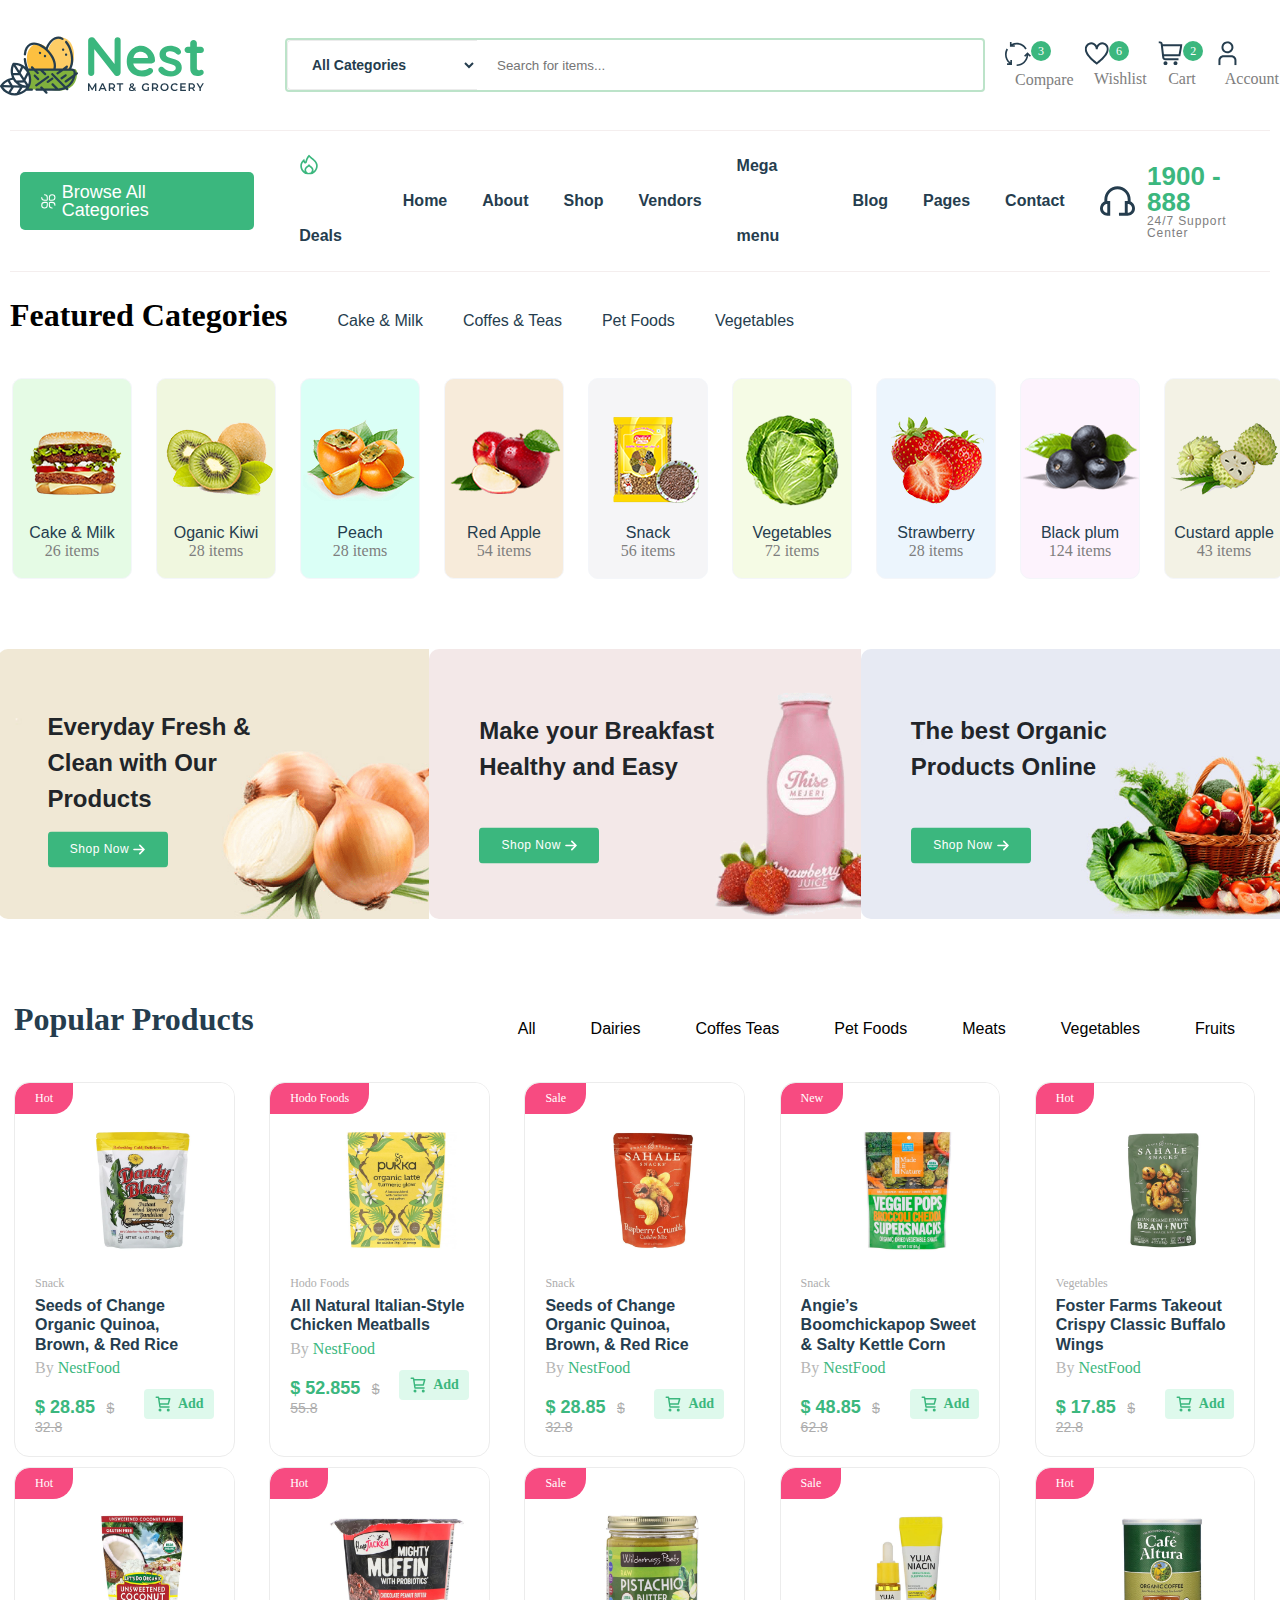
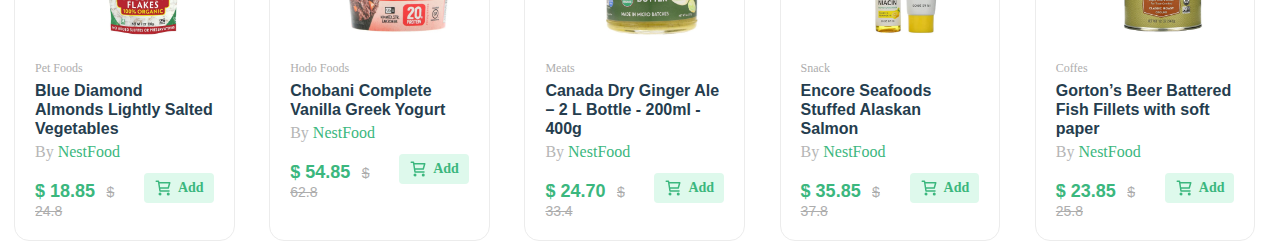
==== index.html @ 9f001736 "added css and html" ====
<!DOCTYPE html>
<html lang="en">

<head>
    <meta charset="UTF-8">
    <meta name="viewport" content="width=device-width, initial-scale=1.0">
    <title>Document</title>
    <link rel="stylesheet" href="/src/css/style.css">
</head>

<body>
    <!-- Header -->
    <header>
        <div class="header-container">
            <div class="header-top">
                <div class="header-top-container">
                    <div class="header-left">
                        <img class="logo" src="src/img/logo.svg" alt="logo-image">
                    </div>
                    <div class="header-right">
                        <div class="search">
                            <div>
                                <form class="header-search" action="#">
                                    <select class="form-element">
                                        <option>All Categories</option>
                                        <option>Milks and Dairies</option>
                                        <option>Wines &amp; Alcohol</option>
                                        <option>Clothing &amp; Beauty</option>
                                        <option>Pet Foods &amp; Toy</option>
                                        <option>Fast food</option>
                                        <option>Baking material</option>
                                        <option>Vegetables</option>
                                        <option>Fresh Seafood</option>
                                        <option>Noodles &amp; Rice</option>
                                        <option>Ice cream</option>
                                    </select>
                                    <input class="search-input" type="text" placeholder="Search for items...">
                                </form>
                            </div>
                        </div>
                        <div class="header-elements">
                            <div class="title-icon">
                                <a class="icon-count" href="shop-compare.html">
                                    <img class="svg-icon" alt="Nest" src="src/img/icon-compare.svg">
                                    <span class="count">3</span>
                                </a>
                                <a href="shop-compare.html"><span class="text">Compare</span></a>
                            </div>
                            <div class="title-icon">
                                <a href="shop-wishlist.html">
                                    <img class="svg-icon" alt="Nest" src="src/img/icon-heart.svg">
                                    <span class="count">6</span>
                                </a>
                                <a href="shop-wishlist.html"><span class="text">Wishlist</span></a>
                            </div>
                            <div class="title-icon">
                                <a href="shop-cart.html">
                                    <img class="svg-icon" alt="Nest" src="/src/img/icon-cart.svg">
                                    <span class="count">2</span>
                                </a>
                                <a href="shop-cart.html"><span class="text">Cart</span></a>
                            </div>
                            <div class="title-icon">
                                <a href="page-account.html">
                                    <img class="svg-icon" alt="Nest" src="src/img/icon-user.svg">
                                </a>
                                <a href="page-account.html"><span class="text">Account</span></a>
                            </div>
                        </div>
                    </div>
                </div>
            </div>
            <div class="header-bottom">
                <div class="header-bottom-container">
                    <div class="btn-link">
                        <a class="btn" href="#">
                            <svg class="btn-icon" viewBox="0 0 24 24" fill="none" xmlns="http://www.w3.org/2000/svg">
                                <g id="SVGRepo_bgCarrier" stroke-width="0"></g>
                                <g id="SVGRepo_tracerCarrier" stroke-linecap="round" stroke-linejoin="round"></g>
                                <g id="SVGRepo_iconCarrier">
                                    <path
                                        d="M2.5 6.5C2.5 8.70914 4.29086 10.5 6.5 10.5H9.16667C9.47666 10.5 9.63165 10.5 9.75882 10.4659C10.1039 10.3735 10.3735 10.1039 10.4659 9.75882C10.5 9.63165 10.5 9.47666 10.5 9.16667V6.5C10.5 4.29086 8.70914 2.5 6.5 2.5"
                                        stroke="#ffff" stroke-width="1.5" stroke-linecap="round"></path>
                                    <path
                                        d="M17.5 21.5C15.2909 21.5 13.5 19.7091 13.5 17.5V14.8333C13.5 14.5233 13.5 14.3683 13.5341 14.2412C13.6265 13.8961 13.8961 13.6265 14.2412 13.5341C14.3683 13.5 14.5233 13.5 14.8333 13.5H17.5C19.7091 13.5 21.5 15.2909 21.5 17.5"
                                        stroke="#ffff" stroke-width="1.5" stroke-linecap="round"></path>
                                    <path
                                        d="M2.5 17.5C2.5 15.2909 4.29086 13.5 6.5 13.5H8.9C9.46005 13.5 9.74008 13.5 9.95399 13.609C10.1422 13.7049 10.2951 13.8578 10.391 14.046C10.5 14.2599 10.5 14.5399 10.5 15.1V17.5C10.5 19.7091 8.70914 21.5 6.5 21.5C4.29086 21.5 2.5 19.7091 2.5 17.5Z"
                                        stroke="#ffff" stroke-width="1.5"></path>
                                    <path
                                        d="M13.5 6.5C13.5 4.29086 15.2909 2.5 17.5 2.5C19.7091 2.5 21.5 4.29086 21.5 6.5C21.5 8.70914 19.7091 10.5 17.5 10.5H14.6429C14.5102 10.5 14.4438 10.5 14.388 10.4937C13.9244 10.4415 13.5585 10.0756 13.5063 9.61196C13.5 9.55616 13.5 9.48982 13.5 9.35714V6.5Z"
                                        stroke="#ffff" stroke-width="1.5"></path>
                                </g>
                            </svg>
                            <span class="categories">Browse All Categories</span></a>
                    </div>
                    <nav>
                        <ul class="navbar">
                            <li class="navbar-element">
                                <img class="navbar-icon" src="src/img/icon-hot.svg" alt="hot deals">
                                <a class="link-element" href="shop-grid-right.html">Deals</a>
                            </li>
                            <li class="navbar-element">
                                <a class="link-element" href="index.html">Home</a>
                            </li>
                            <li class="navbar-element">
                                <a class="link-element" href="page-about.html">About</a>
                            </li>
                            <li class="navbar-element">
                                <a class="link-element" href="shop-grid-right.html">Shop</a>
                            </li>
                            <li class="navbar-element">
                                <a class="link-element" href="#">Vendors</a>
                            </li>
                            <li class="navbar-element">
                                <a class="link-element" href="#">Mega menu</a>
                            </li>
                            <li class="navbar-element">
                                <a class="link-element" href="blog-category-grid.html">Blog</a>
                            </li>
                            <li class="navbar-element">
                                <a class="link-element" href="#">Pages</a>
                            </li>
                            <li class="navbar-element">
                                <a class="link-element" href="page-contact.html">Contact</a>
                            </li>
                        </ul>
                    </nav>
                    <div class="support">
                        <img class="support-icon" src="/src/img/icon-headphone.svg" alt="hotline">
                        <p class="number">1900 - 888<span class="time">24/7 Support Center</span></p>
                    </div>
                </div>
            </div>
        </div>
    </header>
    <!--Featured -->
    <section id="featured">
        <div class="featured-container">
            <div class="featured-top">
                <div class="section-title">
                    <div class="title">
                        <h3 class="title-h">Featured Categories</h3>
                        <ul class="list">
                            <li class="list-element"><a class="nav-link" href="shop-grid-right.html">Cake &amp;
                                    Milk</a></li>
                            <li class="list-element"><a class="nav-link" href="shop-grid-right.html">Coffes
                                    &amp; Teas</a></li>
                            <li class="list-element"><a class="nav-link" href="shop-grid-right.html">Pet
                                    Foods</a></li>
                            <li class="list-element"><a class="nav-link" href="shop-grid-right.html">Vegetables</a></li>
                        </ul>
                    </div>

                </div>
                <div id="product-elements"></div>
            </div>
            <div class="featured-bottom">
                <div class="featured-bottom-container">
                    <div class="featured-img">
                        <img class="photo" src="src/img/banner-1.png" alt="photo">
                        <div class="featured-text">
                            <h4 class="featured-heading">
                                Everyday Fresh &amp; <br>Clean with Our<br>
                                Products
                            </h4>
                            <a href="shop-grid-right.html" class="featured-btn"><span>Shop Now</span>
                                <svg class="featured-icon" viewBox="0 0 24 24" fill="none"
                                    xmlns="http://www.w3.org/2000/svg">
                                    <g id="SVGRepo_bgCarrier" stroke-width="0"></g>
                                    <g id="SVGRepo_tracerCarrier" stroke-linecap="round" stroke-linejoin="round"></g>
                                    <g id="SVGRepo_iconCarrier">
                                        <path d="M6 12H18M18 12L13 7M18 12L13 17" stroke="#ffff" stroke-width="2"
                                            stroke-linecap="round" stroke-linejoin="round"></path>
                                    </g>
                                </svg>
                            </a>
                        </div>
                    </div>
                    <div class="featured-img">
                        <img class="photo" src="src/img/banner-2.png" alt="photo">
                        <div class="featured-text">
                            <h4 class="featured-heading">
                                Make your Breakfast <br>
                                Healthy and Easy
                            </h4>
                            <a href="shop-grid-right.html" class="featured-btn"><span>Shop Now</span>
                                <svg class="featured-icon" viewBox="0 0 24 24" fill="none"
                                    xmlns="http://www.w3.org/2000/svg">
                                    <g id="SVGRepo_bgCarrier" stroke-width="0"></g>
                                    <g id="SVGRepo_tracerCarrier" stroke-linecap="round" stroke-linejoin="round"></g>
                                    <g id="SVGRepo_iconCarrier">
                                        <path d="M6 12H18M18 12L13 7M18 12L13 17" stroke="#ffff" stroke-width="2"
                                            stroke-linecap="round" stroke-linejoin="round"></path>
                                    </g>
                                </svg>
                            </a>
                        </div>
                    </div>
                    <div class="featured-img">
                        <img class="photo" src="src/img/banner-3.png" alt="photo">
                        <div class="featured-text">
                            <h4 class="featured-heading">
                                The best Organic <br>
                                Products Online
                            </h4>
                            <a href="shop-grid-right.html" class="featured-btn"><span>Shop Now</span>
                                <svg class="featured-icon" viewBox="0 0 24 24" fill="none"
                                    xmlns="http://www.w3.org/2000/svg">
                                    <g id="SVGRepo_bgCarrier" stroke-width="0"></g>
                                    <g id="SVGRepo_tracerCarrier" stroke-linecap="round" stroke-linejoin="round"></g>
                                    <g id="SVGRepo_iconCarrier">
                                        <path d="M6 12H18M18 12L13 7M18 12L13 17" stroke="#ffff" stroke-width="2"
                                            stroke-linecap="round" stroke-linejoin="round"></path>
                                    </g>
                                </svg>
                            </a>
                        </div>
                    </div>
                </div>
            </div>
        </div>
    </section>
    <!-- Products -->
    <section id="products">
        <div class="products-container">
            <div class="products-top">
                <h3 class="text-heading">Popular Products</h3>
                <ul class="products-nav-link">
                    <li class="products-nav-item">
                        <button class="btn-link" type="button">All</button>
                    </li>
                    <li class="products-nav-item">
                        <button class="btn-link" type="button">Dairies</button>
                    </li>
                    <li class="products-nav-item">
                        <button class="btn-link" type="button">Coffes Teas</button>
                    </li>
                    <li class="products-nav-item">
                        <button class="btn-link" type="button">Pet Foods</button>
                    </li>
                    <li class="products-nav-item">
                        <button class="btn-link" type="button">Meats</button>
                    </li>
                    <li class="products-nav-item">
                        <button class="btn-link" type="button">Vegetables</button>
                    </li>
                    <li class="products-nav-item">
                        <button class="btn-link" type="button">Fruits</button>
                    </li>
                </ul>
            </div>
            <div id="product-cards"></div>
        </div>

    </section>
    <script src="src/js/main.js"></script>
</body>

</html>
---- src/css/style.css ----
* {
    margin: 0;
    padding: 0;
    box-sizing: border-box;
}

/* Header */

a,
button {
    text-decoration: none;
    cursor: pointer;
}

.header-top {
    display: flex;
}

.header-top-container {
    width: 100%;
    justify-content: space-around;
    align-items: center;
    display: flex;
    padding: 30px 0;
}

.logo {
    margin-right: 70px;
}

.header-right {
    width: 100%;
    display: flex;
    align-items: center;
    justify-content: space-between;

}

.search {
    width: 100%;

}

.header-search {
    border: 2px solid #BCE3C9;
    border-radius: 4px;
    max-width: 700px;
    background-color: #fff;
    display: flex;
    position: relative;
    width: 100%;
}

.form-element {
    display: flex;
    color: #253D4E;
    font-size: 14px;
    font-weight: 700;
    min-height: 50px;
    border: 1px solid #ececec;
    border-right: none;
    width: 190px;
    padding: 3px 35px 3px 20px;
    border-radius: 4px 0 0 4px;
    background-color: #fff;
    transition: all .3s ease 0s;
}

*:focus {
    outline: none;
}

option {
    height: 50px;
    line-height: 50px;
    position: relative;
    font-size: 14px;
    padding: 0;
    font-family: "Quicksand", sans-serif;
    color: #253D4E;
}

.search-input {
    max-width: 600px;
    border-width: 0px;
    border-radius: 0 5px 5px 0;
    margin-left: 20px;
    background-color: #fff;
    border: none;
}

.header-elements {
    gap: 10px;
    display: flex;
}


.icon-count {
    color: #333;
    line-height: 1;
    position: relative;
}


.count {
    background-color: #3BB77E;
    position: absolute;
    color: #ffffff;
    height: 20px;
    width: 20px;
    border-radius: 50%;
    font-weight: 500;
    font-size: 12px;
    text-align: center;
    line-height: 20px;
}

.text {
    color: #7E7E7E;
    font-size: 16px;
    margin: 5px 0 0 10px;
}

.header-bottom-container {
    display: flex;
    align-items: center;
    justify-content: space-between;
    border-top: 1px solid #f4eeee;
    border-bottom: 1px solid #f4eeee;
    margin: 0 10px;

}


.btn-link {
    position: relative;
    margin-right: 35px;
}

.btn {
    display: flex;
    align-items: center;
    justify-content: center;
    border-radius: 5px;
    padding: 11px 20px;
    font-family: "Quicksand", sans-serif;
    font-size: 16px;
    background-color: #3BB77E;
    color: #fff;
}

.btn-icon {
    padding-right: 5px;
    width: 22px;

}

.categories {
    font-family: 'Gill Sans', 'Gill Sans MT', Calibri, 'Trebuchet MS', sans-serif;
    font-size: 18px;
}

.nav {
    font-family: "Quicksand", sans-serif;
    color: #253D4E;
    font-weight: 700;
    line-height: 1.2;
}


.navbar {
    display: flex;
    align-items: center;
    justify-content: space-between;
    list-style: none;
}

.navbar-element {
    line-height: 70px;
    padding-right: 35px;
}

.link-element:hover {
    color: #3BB77E;
}

.navbar-icon {
    position: relative;
    margin-bottom: -4px;
    margin-right: 8px;
}

.link-element {
    transition: 0.3s;
    font-size: 16px;
    font-weight: 700;
    color: #253D4E;
    font-family: "Quicksand", sans-serif;
}

.support {
    display: flex;
}

.support-icon {
    min-width: 35px;
    margin-right: 12px;
}

.number {
    color: #3BB77E;
    font-size: 26px;
    font-weight: 700;
    font-family: "Quicksand", sans-serif;
    display: block;
    line-height: 1;
}

.time {
    font-weight: 500;
    font-size: 12px;
    font-family: "Lato", sans-serif;
    color: #7E7E7E;
    display: block;
    letter-spacing: 0.9px;
}

/* Featured */

#featured {
    padding: 25px 0;
}


.section-title {
    display: flex;
    align-items: end;
    margin-bottom: 44px;
    position: relative;
    justify-content: space-between;
}

.title {
    display: flex;
    align-items: flex-end;
}

.title-h {
    margin-left: 10px;
    font-weight: 700;
    font-size: 32px;
    margin-right: 30px;

}

.list {
    border: 0;
    margin-bottom: 4px;
    display: flex;
    list-style: none;
}


#product-elements {
    display: flex;
}

.nav-link {
    margin-right: 0.5rem;
    padding: 0 10px;
    background: none;
    font-size: 16px;
    color: #253D4E;
    font-family: "Quicksand", sans-serif;
    font-weight: 500;
    line-height: 1;
    transition: 0.2s;
    margin: 0 10px;
}

.nav-link:hover {
    color: #3BB77E;
}

.element {
    width: 120px;
    position: relative;
    text-align: center;
    border: 1px solid #F4F6FA;
    border-radius: 10px;
    padding: 20px 0px 18px 0px;
    margin-bottom: 20px;
    min-height: 180px;
    transition: 0.2s;
    margin-right: 12px;
    margin-left: 12px;
}

.element:nth-child(1) {
    background-color: rgb(229, 251, 229);
}

.element:nth-child(2) {
    background-color: rgb(240, 247, 223);
}

.element:nth-child(3) {
    background-color: rgb(218, 255, 246);
}

.element:nth-child(4) {
    background-color: rgb(247, 235, 218);
}

.element:nth-child(5) {
    background-color: rgb(245, 245, 247);
}

.element:nth-child(6) {
    background-color: rgb(245, 251, 229);
}

.element:nth-child(7) {
    background-color: rgb(236, 245, 253);
}

.element:nth-child(8) {
    background-color: rgb(253, 243, 253);
}

.element:nth-child(9) {
    background-color: rgb(243, 242, 229);
}

.element:nth-child(10) {
    background-color: rgb(231, 252, 255);
}

.element-title {
    font-family: "Quicksand", sans-serif;
    color: #253D4E;
    font-weight: 500;
    font-size: 16px;
    line-height: 1.2;
    transition: all .3s ease 0s;
}

.element-description {
    transition: all .3s ease 0s;
    color: #7E7E7E;
}


.featured-bottom-container {
    display: flex;
    align-items: center;
    justify-content: center;

}

.featured-img {
    margin: 50px 0px 50px 5px;
    font-family: 'Lucida Sans', 'Lucida Sans Regular', 'Lucida Grande', 'Lucida Sans Unicode', Geneva, Verdana, sans-serif;
    font-size: 1rem;
    font-weight: 400;
    line-height: 1.5;
    color: #212529;
    background-color: #fff;
    width: 33.3333333333%;
    position: relative;
}

.photo {
    border-radius: 10px;
    width: 450px;
    height: 270px;
}

.featured-text {
    position: absolute;
    top: 50%;
    z-index: 2;
    transform: translateY(-50%);
    padding: 0 50px;
}

.featured-heading {
    font-size: 24px;
    font-family: Arial, Helvetica, sans-serif;
    font-weight: 700;
    margin-bottom: 15px;
    min-height: 100px;
}

.featured-btn {
    width: 120px;
    display: flex;
    align-items: center;
    justify-content: center;
    padding: 7px 8px 7px 12px;
    font-size: 12px;
    text-transform: none;
    line-height: 1.3;
    border-radius: 4px;
    color: #fff;
    border: 1px solid transparent;
    background-color: #3BB77E;
    transition: all 300ms linear 0s;
    letter-spacing: 0.5px;
}

.featured-icon {
    width: 20px;
}

/* Products */

#products {
    margin-left: 14px;
}

.products-top {
    display: flex;
    align-items: end;
    margin-bottom: 44px;
    position: relative;
    justify-content: space-between;
}

.text-heading {
    color: #253D4E;
    font-weight: 700;
    font-size: 32px;
    margin-right: 30px;
}


.products-nav-link {
    display: flex;
    list-style: none;
}


.btn-link {

    padding: 0 10px;
    background: none;
    font-size: 16px;
    transition: 0.2s;
    border: 0;
    border-radius: 4px;
    font-family: "Quicksand", sans-serif;
    line-height: 1;
}

#product-cards {
    width: 100%;
    display: grid;
    grid-template-columns: repeat(5, 1fr);
    grid-template-rows: auto;
    gap: 10px;
}

.product-element:hover {
    box-shadow: 5px 5px 15px rgba(0, 0, 0, 0.05);
    border: 1px solid #BCE3C9;
    transition: 0.6s;
}

.product-element {
    position: relative;
    background-color: #fff;
    border: 1px solid #ececec;
    border-radius: 15px;
    overflow: hidden;
    transition: .2s;
    width: 90%;
    padding: 0 20px 20px 20px;
}

.product-image {
    width: 214px;
    position: relative;
    background-color: #fff;
    overflow: hidden;
    max-height: 320px;
    padding: 25px 25px 0 25px;
}

.img-span {
    position: relative;
}

.badges {
    position: absolute;
    top: 0px;
    left: -20px;
    background-color: #f74b81;
    font-size: 12px;
    line-height: 1;
    border-radius: 15px 0 20px 0;
    color: #fff;
    padding: 9px 20px 10px 20px;
}

.category {
    color: #adadad;
    font-size: 12px;
    margin-bottom: 5px;
}

.product-t {
    font-size: 16px;
    font-weight: 700;
    margin-bottom: 5px;
    font-family: "Quicksand", sans-serif;
    color: #253D4E;
    line-height: 1.2;
}

.product-element-title {
    transition: all .3s ease 0s;
}

.brand {
    color: #B6B6B6;
}

.link-food {
    color: #3BB77E;
}

.price-add {
    display: flex;
    justify-content: space-around;
    align-items: baseline;

}

.prices {
    margin-top: 15px;
    padding-top: 5px;
    font-family: "Quicksand", sans-serif;
}

.product-element-price {
    font-size: 18px;
    font-weight: bold;
    color: #3BB77E;
}

.old-price {
    font-size: 14px;
    color: #adadad;
    margin: 0 0 0 7px;
    text-decoration: line-through;
    transition: all .3s ease 0s;
}

.add {
    display: flex;
    align-items: center;
    justify-content: space-around;
    gap: 6px;
    color: #3BB77E;
    position: relative;
    padding: 6px 10px 6px 10px;
    border-radius: 4px;
    background-color: #DEF9EC;
    font-size: 14px;
    font-weight: 700;
}

.product-svg {
    width: 18px;
}
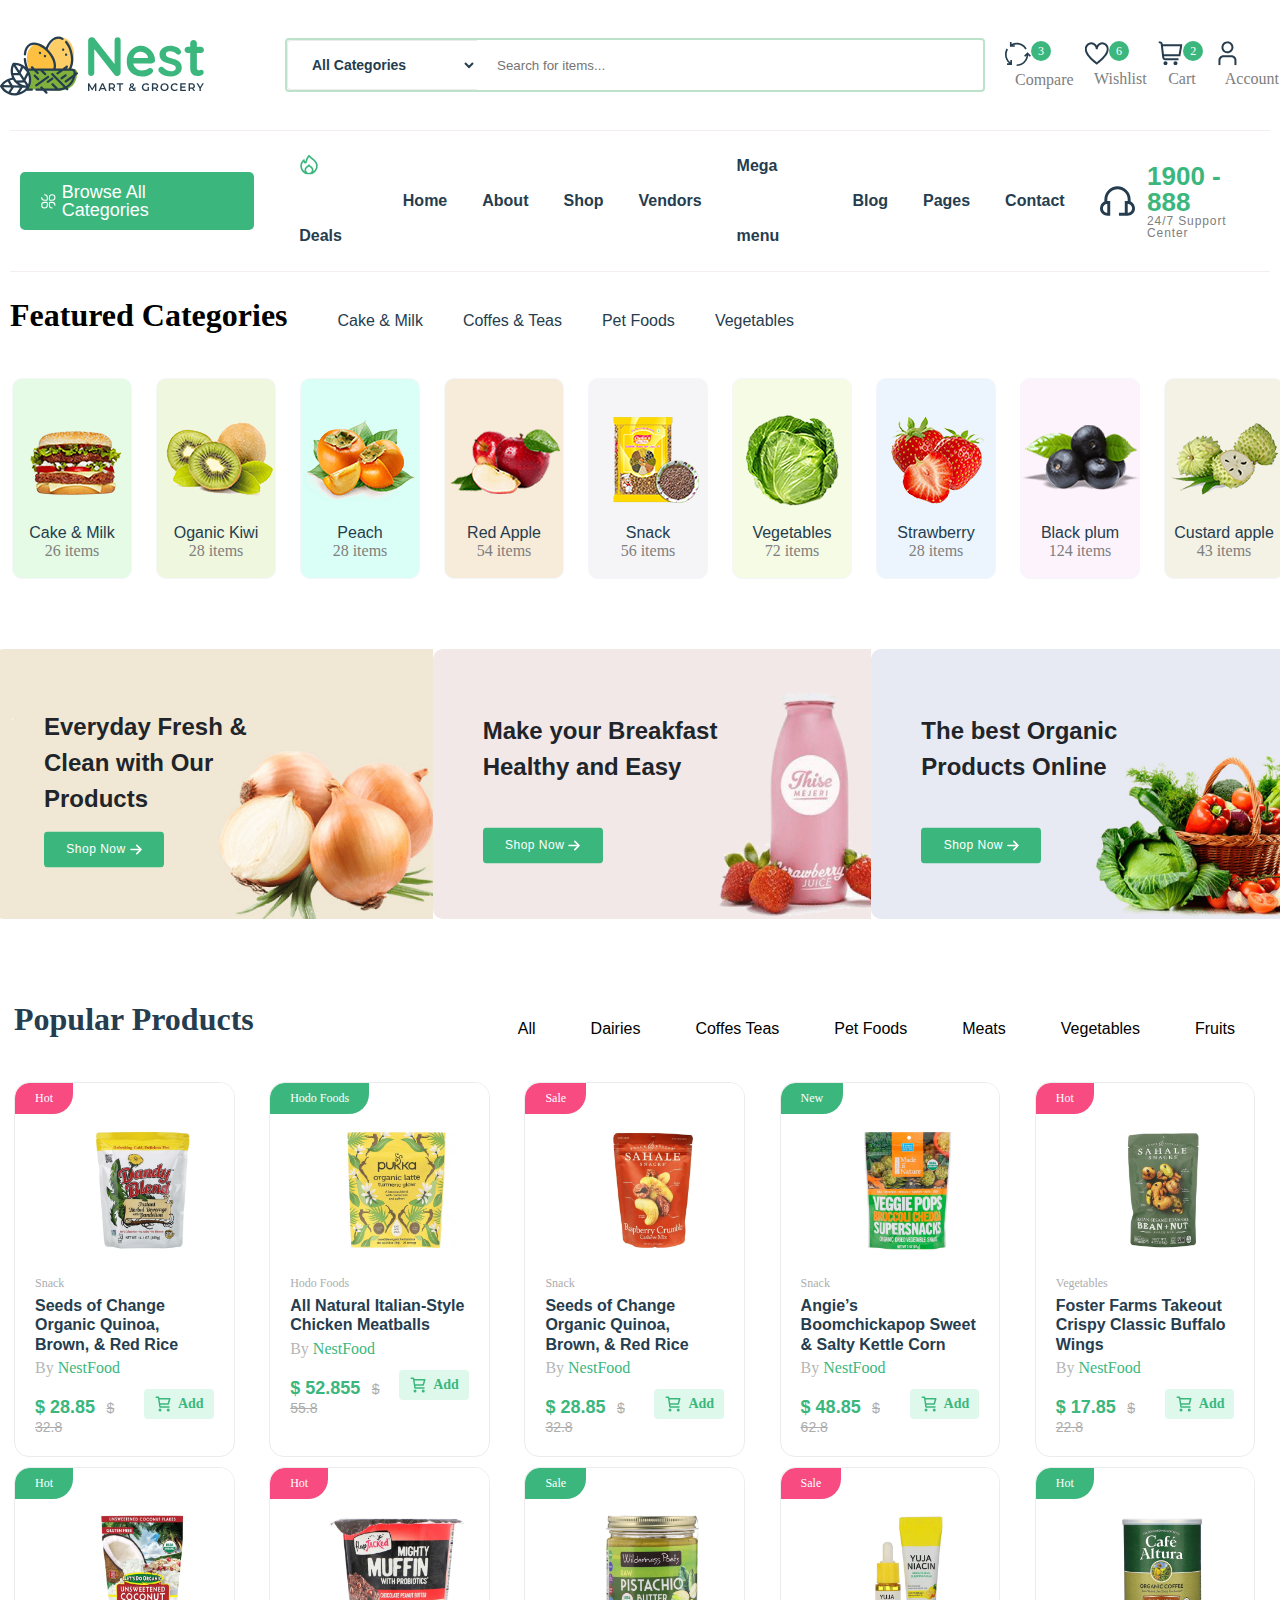
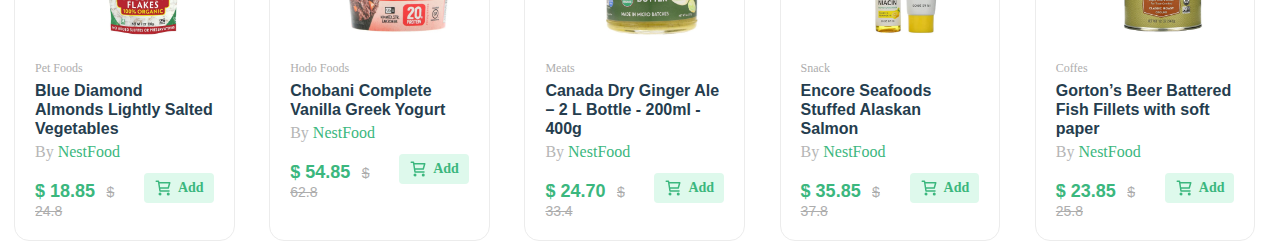
==== commit 8cfe515f: "added js fix" ====
--- a/index.html
+++ b/index.html
@@ -1,260 +1,398 @@
 <!DOCTYPE html>
 <html lang="en">
+  <head>
+    <meta charset="UTF-8" />
+    <meta name="viewport" content="width=device-width, initial-scale=1.0" />
+    <title>Document</title>
+    <link
+      rel="stylesheet"
+      href="https://cdnjs.cloudflare.com/ajax/libs/font-awesome/6.4.2/css/all.min.css"
+      integrity="sha512-z3gLpd7yknf1YoNbCzqRKc4qyor8gaKU1qmn+CShxbuBusANI9QpRohGBreCFkKxLhei6S9CQXFEbbKuqLg0DA=="
+      crossorigin="anonymous"
+      referrerpolicy="no-referrer"
+    />
+    <link rel="stylesheet" href="/src/css/style.css" />
+  </head>
 
-<head>
-    <meta charset="UTF-8">
-    <meta name="viewport" content="width=device-width, initial-scale=1.0">
-    <title>Document</title>
-    <link rel="stylesheet" href="/src/css/style.css">
-</head>
-
-<body>
+  <body>
     <!-- Header -->
     <header>
-        <div class="header-container">
-            <div class="header-top">
-                <div class="header-top-container">
-                    <div class="header-left">
-                        <img class="logo" src="src/img/logo.svg" alt="logo-image">
+      <div class="header-container">
+        <div class="header-top">
+          <div class="header-top-container">
+            <div class="header-left">
+              <img class="logo" src="src/img/logo.svg" alt="logo-image" />
+            </div>
+            <div class="header-right">
+              <div class="search">
+                <div>
+                  <form class="header-search" action="#">
+                    <select class="form-element">
+                      <option>All Categories</option>
+                      <option>Milks and Dairies</option>
+                      <option>Wines &amp; Alcohol</option>
+                      <option>Clothing &amp; Beauty</option>
+                      <option>Pet Foods &amp; Toy</option>
+                      <option>Fast food</option>
+                      <option>Baking material</option>
+                      <option>Vegetables</option>
+                      <option>Fresh Seafood</option>
+                      <option>Noodles &amp; Rice</option>
+                      <option>Ice cream</option>
+                    </select>
+                    <input
+                      class="search-input"
+                      type="text"
+                      placeholder="Search for items..."
+                    />
+                  </form>
+                </div>
+              </div>
+              <div class="header-elements">
+                <div class="title-icon">
+                  <a class="icon-count" href="shop-compare.html">
+                    <img
+                      class="svg-icon"
+                      alt="Nest"
+                      src="src/img/icon-compare.svg"
+                    />
+                    <span class="count">3</span>
+                  </a>
+                  <a href="shop-compare.html"
+                    ><span class="text">Compare</span></a
+                  >
+                </div>
+                <div class="title-icon">
+                  <a href="shop-wishlist.html">
+                    <img
+                      class="svg-icon"
+                      alt="Nest"
+                      src="src/img/icon-heart.svg"
+                    />
+                    <span class="count">6</span>
+                  </a>
+                  <a href="shop-wishlist.html"
+                    ><span class="text">Wishlist</span></a
+                  >
+                </div>
+                <div class="title-icon" id="cart-icon">
+                  <a href="#">
+                    <img
+                      class="svg-icon"
+                      alt="Nest"
+                      src="/src/img/icon-cart.svg"
+                    />
+                    <span class="count">2</span>
+                  </a>
+                  <a href="card.html"><span class="text">Cart</span></a>
+                </div>
+                <div class="title-icon" id="cart-icon">
+                  <a href="page-account.html">
+                    <img
+                      class="svg-icon"
+                      alt="Nest"
+                      src="src/img/icon-user.svg"
+                    />
+                  </a>
+                  <a href="page-account.html"
+                    ><span class="text">Account</span></a
+                  >
+                </div>
+              </div>
+              <div class="cart">
+                <h2 class="cart_title">Shopping Cart</h2>
+                <div class="cart_content">
+                  <div class="cart_box">
+                    <img
+                      src="/src/img/product-1-1.jpg"
+                      alt=""
+                      class="img_cart"
+                    />
+                    <div class="detail_box">
+                      <p class="cart_product_title">
+                        Seeds of Change Organic Quinoa, Brown, & Red Rice
+                      </p>
+                      <b class="cart_price">$25.04</b>
+                      <input type="number" value="1" class="cart_quantity" />
                     </div>
-                    <div class="header-right">
-                        <div class="search">
-                            <div>
-                                <form class="header-search" action="#">
-                                    <select class="form-element">
-                                        <option>All Categories</option>
-                                        <option>Milks and Dairies</option>
-                                        <option>Wines &amp; Alcohol</option>
-                                        <option>Clothing &amp; Beauty</option>
-                                        <option>Pet Foods &amp; Toy</option>
-                                        <option>Fast food</option>
-                                        <option>Baking material</option>
-                                        <option>Vegetables</option>
-                                        <option>Fresh Seafood</option>
-                                        <option>Noodles &amp; Rice</option>
-                                        <option>Ice cream</option>
-                                    </select>
-                                    <input class="search-input" type="text" placeholder="Search for items...">
-                                </form>
-                            </div>
-                        </div>
-                        <div class="header-elements">
-                            <div class="title-icon">
-                                <a class="icon-count" href="shop-compare.html">
-                                    <img class="svg-icon" alt="Nest" src="src/img/icon-compare.svg">
-                                    <span class="count">3</span>
-                                </a>
-                                <a href="shop-compare.html"><span class="text">Compare</span></a>
-                            </div>
-                            <div class="title-icon">
-                                <a href="shop-wishlist.html">
-                                    <img class="svg-icon" alt="Nest" src="src/img/icon-heart.svg">
-                                    <span class="count">6</span>
-                                </a>
-                                <a href="shop-wishlist.html"><span class="text">Wishlist</span></a>
-                            </div>
-                            <div class="title-icon">
-                                <a href="shop-cart.html">
-                                    <img class="svg-icon" alt="Nest" src="/src/img/icon-cart.svg">
-                                    <span class="count">2</span>
-                                </a>
-                                <a href="shop-cart.html"><span class="text">Cart</span></a>
-                            </div>
-                            <div class="title-icon">
-                                <a href="page-account.html">
-                                    <img class="svg-icon" alt="Nest" src="src/img/icon-user.svg">
-                                </a>
-                                <a href="page-account.html"><span class="text">Account</span></a>
-                            </div>
-                        </div>
-                    </div>
-                </div>
-            </div>
-            <div class="header-bottom">
-                <div class="header-bottom-container">
-                    <div class="btn-link">
-                        <a class="btn" href="#">
-                            <svg class="btn-icon" viewBox="0 0 24 24" fill="none" xmlns="http://www.w3.org/2000/svg">
-                                <g id="SVGRepo_bgCarrier" stroke-width="0"></g>
-                                <g id="SVGRepo_tracerCarrier" stroke-linecap="round" stroke-linejoin="round"></g>
-                                <g id="SVGRepo_iconCarrier">
-                                    <path
-                                        d="M2.5 6.5C2.5 8.70914 4.29086 10.5 6.5 10.5H9.16667C9.47666 10.5 9.63165 10.5 9.75882 10.4659C10.1039 10.3735 10.3735 10.1039 10.4659 9.75882C10.5 9.63165 10.5 9.47666 10.5 9.16667V6.5C10.5 4.29086 8.70914 2.5 6.5 2.5"
-                                        stroke="#ffff" stroke-width="1.5" stroke-linecap="round"></path>
-                                    <path
-                                        d="M17.5 21.5C15.2909 21.5 13.5 19.7091 13.5 17.5V14.8333C13.5 14.5233 13.5 14.3683 13.5341 14.2412C13.6265 13.8961 13.8961 13.6265 14.2412 13.5341C14.3683 13.5 14.5233 13.5 14.8333 13.5H17.5C19.7091 13.5 21.5 15.2909 21.5 17.5"
-                                        stroke="#ffff" stroke-width="1.5" stroke-linecap="round"></path>
-                                    <path
-                                        d="M2.5 17.5C2.5 15.2909 4.29086 13.5 6.5 13.5H8.9C9.46005 13.5 9.74008 13.5 9.95399 13.609C10.1422 13.7049 10.2951 13.8578 10.391 14.046C10.5 14.2599 10.5 14.5399 10.5 15.1V17.5C10.5 19.7091 8.70914 21.5 6.5 21.5C4.29086 21.5 2.5 19.7091 2.5 17.5Z"
-                                        stroke="#ffff" stroke-width="1.5"></path>
-                                    <path
-                                        d="M13.5 6.5C13.5 4.29086 15.2909 2.5 17.5 2.5C19.7091 2.5 21.5 4.29086 21.5 6.5C21.5 8.70914 19.7091 10.5 17.5 10.5H14.6429C14.5102 10.5 14.4438 10.5 14.388 10.4937C13.9244 10.4415 13.5585 10.0756 13.5063 9.61196C13.5 9.55616 13.5 9.48982 13.5 9.35714V6.5Z"
-                                        stroke="#ffff" stroke-width="1.5"></path>
-                                </g>
-                            </svg>
-                            <span class="categories">Browse All Categories</span></a>
-                    </div>
-                    <nav>
-                        <ul class="navbar">
-                            <li class="navbar-element">
-                                <img class="navbar-icon" src="src/img/icon-hot.svg" alt="hot deals">
-                                <a class="link-element" href="shop-grid-right.html">Deals</a>
-                            </li>
-                            <li class="navbar-element">
-                                <a class="link-element" href="index.html">Home</a>
-                            </li>
-                            <li class="navbar-element">
-                                <a class="link-element" href="page-about.html">About</a>
-                            </li>
-                            <li class="navbar-element">
-                                <a class="link-element" href="shop-grid-right.html">Shop</a>
-                            </li>
-                            <li class="navbar-element">
-                                <a class="link-element" href="#">Vendors</a>
-                            </li>
-                            <li class="navbar-element">
-                                <a class="link-element" href="#">Mega menu</a>
-                            </li>
-                            <li class="navbar-element">
-                                <a class="link-element" href="blog-category-grid.html">Blog</a>
-                            </li>
-                            <li class="navbar-element">
-                                <a class="link-element" href="#">Pages</a>
-                            </li>
-                            <li class="navbar-element">
-                                <a class="link-element" href="page-contact.html">Contact</a>
-                            </li>
-                        </ul>
-                    </nav>
-                    <div class="support">
-                        <img class="support-icon" src="/src/img/icon-headphone.svg" alt="hotline">
-                        <p class="number">1900 - 888<span class="time">24/7 Support Center</span></p>
-                    </div>
-                </div>
-            </div>
-        </div>
+                    <i class="fa-regular fa-trash-can cart_remove"></i>
+                  </div>
+                </div>
+                <div class="total">
+                  <div class="total_title">Total</div>
+                  <div class="total_price">$0</div>
+                </div>
+                <button type="button" class="buy_btn">Buy Now</button>
+                <i class="fa-solid fa-xmark" id="cart_close"></i>
+              </div>
+            </div>
+          </div>
+        </div>
+        <div class="header-bottom">
+          <div class="header-bottom-container">
+            <div class="btn-link">
+              <a class="btn" href="#">
+                <svg
+                  class="btn-icon"
+                  viewBox="0 0 24 24"
+                  fill="none"
+                  xmlns="http://www.w3.org/2000/svg"
+                >
+                  <g id="SVGRepo_bgCarrier" stroke-width="0"></g>
+                  <g
+                    id="SVGRepo_tracerCarrier"
+                    stroke-linecap="round"
+                    stroke-linejoin="round"
+                  ></g>
+                  <g id="SVGRepo_iconCarrier">
+                    <path
+                      d="M2.5 6.5C2.5 8.70914 4.29086 10.5 6.5 10.5H9.16667C9.47666 10.5 9.63165 10.5 9.75882 10.4659C10.1039 10.3735 10.3735 10.1039 10.4659 9.75882C10.5 9.63165 10.5 9.47666 10.5 9.16667V6.5C10.5 4.29086 8.70914 2.5 6.5 2.5"
+                      stroke="#ffff"
+                      stroke-width="1.5"
+                      stroke-linecap="round"
+                    ></path>
+                    <path
+                      d="M17.5 21.5C15.2909 21.5 13.5 19.7091 13.5 17.5V14.8333C13.5 14.5233 13.5 14.3683 13.5341 14.2412C13.6265 13.8961 13.8961 13.6265 14.2412 13.5341C14.3683 13.5 14.5233 13.5 14.8333 13.5H17.5C19.7091 13.5 21.5 15.2909 21.5 17.5"
+                      stroke="#ffff"
+                      stroke-width="1.5"
+                      stroke-linecap="round"
+                    ></path>
+                    <path
+                      d="M2.5 17.5C2.5 15.2909 4.29086 13.5 6.5 13.5H8.9C9.46005 13.5 9.74008 13.5 9.95399 13.609C10.1422 13.7049 10.2951 13.8578 10.391 14.046C10.5 14.2599 10.5 14.5399 10.5 15.1V17.5C10.5 19.7091 8.70914 21.5 6.5 21.5C4.29086 21.5 2.5 19.7091 2.5 17.5Z"
+                      stroke="#ffff"
+                      stroke-width="1.5"
+                    ></path>
+                    <path
+                      d="M13.5 6.5C13.5 4.29086 15.2909 2.5 17.5 2.5C19.7091 2.5 21.5 4.29086 21.5 6.5C21.5 8.70914 19.7091 10.5 17.5 10.5H14.6429C14.5102 10.5 14.4438 10.5 14.388 10.4937C13.9244 10.4415 13.5585 10.0756 13.5063 9.61196C13.5 9.55616 13.5 9.48982 13.5 9.35714V6.5Z"
+                      stroke="#ffff"
+                      stroke-width="1.5"
+                    ></path>
+                  </g>
+                </svg>
+                <span class="categories">Browse All Categories</span></a
+              >
+            </div>
+            <nav>
+              <ul class="navbar">
+                <li class="navbar-element">
+                  <img
+                    class="navbar-icon"
+                    src="src/img/icon-hot.svg"
+                    alt="hot deals"
+                  />
+                  <a class="link-element" href="shop-grid-right.html">Deals</a>
+                </li>
+                <li class="navbar-element">
+                  <a class="link-element" href="index.html">Home</a>
+                </li>
+                <li class="navbar-element">
+                  <a class="link-element" href="page-about.html">About</a>
+                </li>
+                <li class="navbar-element">
+                  <a class="link-element" href="shop-grid-right.html">Shop</a>
+                </li>
+                <li class="navbar-element">
+                  <a class="link-element" href="#">Vendors</a>
+                </li>
+                <li class="navbar-element">
+                  <a class="link-element" href="#">Mega menu</a>
+                </li>
+                <li class="navbar-element">
+                  <a class="link-element" href="blog-category-grid.html"
+                    >Blog</a
+                  >
+                </li>
+                <li class="navbar-element">
+                  <a class="link-element" href="#">Pages</a>
+                </li>
+                <li class="navbar-element">
+                  <a class="link-element" href="page-contact.html">Contact</a>
+                </li>
+              </ul>
+            </nav>
+            <div class="support">
+              <img
+                class="support-icon"
+                src="/src/img/icon-headphone.svg"
+                alt="hotline"
+              />
+              <p class="number">
+                1900 - 888<span class="time">24/7 Support Center</span>
+              </p>
+            </div>
+          </div>
+        </div>
+      </div>
     </header>
     <!--Featured -->
     <section id="featured">
-        <div class="featured-container">
-            <div class="featured-top">
-                <div class="section-title">
-                    <div class="title">
-                        <h3 class="title-h">Featured Categories</h3>
-                        <ul class="list">
-                            <li class="list-element"><a class="nav-link" href="shop-grid-right.html">Cake &amp;
-                                    Milk</a></li>
-                            <li class="list-element"><a class="nav-link" href="shop-grid-right.html">Coffes
-                                    &amp; Teas</a></li>
-                            <li class="list-element"><a class="nav-link" href="shop-grid-right.html">Pet
-                                    Foods</a></li>
-                            <li class="list-element"><a class="nav-link" href="shop-grid-right.html">Vegetables</a></li>
-                        </ul>
-                    </div>
-
-                </div>
-                <div id="product-elements"></div>
-            </div>
-            <div class="featured-bottom">
-                <div class="featured-bottom-container">
-                    <div class="featured-img">
-                        <img class="photo" src="src/img/banner-1.png" alt="photo">
-                        <div class="featured-text">
-                            <h4 class="featured-heading">
-                                Everyday Fresh &amp; <br>Clean with Our<br>
-                                Products
-                            </h4>
-                            <a href="shop-grid-right.html" class="featured-btn"><span>Shop Now</span>
-                                <svg class="featured-icon" viewBox="0 0 24 24" fill="none"
-                                    xmlns="http://www.w3.org/2000/svg">
-                                    <g id="SVGRepo_bgCarrier" stroke-width="0"></g>
-                                    <g id="SVGRepo_tracerCarrier" stroke-linecap="round" stroke-linejoin="round"></g>
-                                    <g id="SVGRepo_iconCarrier">
-                                        <path d="M6 12H18M18 12L13 7M18 12L13 17" stroke="#ffff" stroke-width="2"
-                                            stroke-linecap="round" stroke-linejoin="round"></path>
-                                    </g>
-                                </svg>
-                            </a>
-                        </div>
-                    </div>
-                    <div class="featured-img">
-                        <img class="photo" src="src/img/banner-2.png" alt="photo">
-                        <div class="featured-text">
-                            <h4 class="featured-heading">
-                                Make your Breakfast <br>
-                                Healthy and Easy
-                            </h4>
-                            <a href="shop-grid-right.html" class="featured-btn"><span>Shop Now</span>
-                                <svg class="featured-icon" viewBox="0 0 24 24" fill="none"
-                                    xmlns="http://www.w3.org/2000/svg">
-                                    <g id="SVGRepo_bgCarrier" stroke-width="0"></g>
-                                    <g id="SVGRepo_tracerCarrier" stroke-linecap="round" stroke-linejoin="round"></g>
-                                    <g id="SVGRepo_iconCarrier">
-                                        <path d="M6 12H18M18 12L13 7M18 12L13 17" stroke="#ffff" stroke-width="2"
-                                            stroke-linecap="round" stroke-linejoin="round"></path>
-                                    </g>
-                                </svg>
-                            </a>
-                        </div>
-                    </div>
-                    <div class="featured-img">
-                        <img class="photo" src="src/img/banner-3.png" alt="photo">
-                        <div class="featured-text">
-                            <h4 class="featured-heading">
-                                The best Organic <br>
-                                Products Online
-                            </h4>
-                            <a href="shop-grid-right.html" class="featured-btn"><span>Shop Now</span>
-                                <svg class="featured-icon" viewBox="0 0 24 24" fill="none"
-                                    xmlns="http://www.w3.org/2000/svg">
-                                    <g id="SVGRepo_bgCarrier" stroke-width="0"></g>
-                                    <g id="SVGRepo_tracerCarrier" stroke-linecap="round" stroke-linejoin="round"></g>
-                                    <g id="SVGRepo_iconCarrier">
-                                        <path d="M6 12H18M18 12L13 7M18 12L13 17" stroke="#ffff" stroke-width="2"
-                                            stroke-linecap="round" stroke-linejoin="round"></path>
-                                    </g>
-                                </svg>
-                            </a>
-                        </div>
-                    </div>
-                </div>
-            </div>
-        </div>
+      <div class="featured-container">
+        <div class="featured-top">
+          <div class="section-title">
+            <div class="title">
+              <h3 class="title-h">Featured Categories</h3>
+              <ul class="list">
+                <li class="list-element">
+                  <a class="nav-link" href="shop-grid-right.html"
+                    >Cake &amp; Milk</a
+                  >
+                </li>
+                <li class="list-element">
+                  <a class="nav-link" href="shop-grid-right.html"
+                    >Coffes &amp; Teas</a
+                  >
+                </li>
+                <li class="list-element">
+                  <a class="nav-link" href="shop-grid-right.html">Pet Foods</a>
+                </li>
+                <li class="list-element">
+                  <a class="nav-link" href="shop-grid-right.html">Vegetables</a>
+                </li>
+              </ul>
+            </div>
+          </div>
+          <div id="product-elements"></div>
+        </div>
+        <div class="featured-bottom">
+          <div class="featured-bottom-container">
+            <div class="featured-img">
+              <img class="photo" src="src/img/banner-1.png" alt="photo" />
+              <div class="featured-text">
+                <h4 class="featured-heading">
+                  Everyday Fresh &amp; <br />Clean with Our<br />
+                  Products
+                </h4>
+                <a href="shop-grid-right.html" class="featured-btn"
+                  ><span>Shop Now</span>
+                  <svg
+                    class="featured-icon"
+                    viewBox="0 0 24 24"
+                    fill="none"
+                    xmlns="http://www.w3.org/2000/svg"
+                  >
+                    <g id="SVGRepo_bgCarrier" stroke-width="0"></g>
+                    <g
+                      id="SVGRepo_tracerCarrier"
+                      stroke-linecap="round"
+                      stroke-linejoin="round"
+                    ></g>
+                    <g id="SVGRepo_iconCarrier">
+                      <path
+                        d="M6 12H18M18 12L13 7M18 12L13 17"
+                        stroke="#ffff"
+                        stroke-width="2"
+                        stroke-linecap="round"
+                        stroke-linejoin="round"
+                      ></path>
+                    </g>
+                  </svg>
+                </a>
+              </div>
+            </div>
+            <div class="featured-img">
+              <img class="photo" src="src/img/banner-2.png" alt="photo" />
+              <div class="featured-text">
+                <h4 class="featured-heading">
+                  Make your Breakfast <br />
+                  Healthy and Easy
+                </h4>
+                <a href="shop-grid-right.html" class="featured-btn"
+                  ><span>Shop Now</span>
+                  <svg
+                    class="featured-icon"
+                    viewBox="0 0 24 24"
+                    fill="none"
+                    xmlns="http://www.w3.org/2000/svg"
+                  >
+                    <g id="SVGRepo_bgCarrier" stroke-width="0"></g>
+                    <g
+                      id="SVGRepo_tracerCarrier"
+                      stroke-linecap="round"
+                      stroke-linejoin="round"
+                    ></g>
+                    <g id="SVGRepo_iconCarrier">
+                      <path
+                        d="M6 12H18M18 12L13 7M18 12L13 17"
+                        stroke="#ffff"
+                        stroke-width="2"
+                        stroke-linecap="round"
+                        stroke-linejoin="round"
+                      ></path>
+                    </g>
+                  </svg>
+                </a>
+              </div>
+            </div>
+            <div class="featured-img">
+              <img class="photo" src="src/img/banner-3.png" alt="photo" />
+              <div class="featured-text">
+                <h4 class="featured-heading">
+                  The best Organic <br />
+                  Products Online
+                </h4>
+                <a href="shop-grid-right.html" class="featured-btn"
+                  ><span>Shop Now</span>
+                  <svg
+                    class="featured-icon"
+                    viewBox="0 0 24 24"
+                    fill="none"
+                    xmlns="http://www.w3.org/2000/svg"
+                  >
+                    <g id="SVGRepo_bgCarrier" stroke-width="0"></g>
+                    <g
+                      id="SVGRepo_tracerCarrier"
+                      stroke-linecap="round"
+                      stroke-linejoin="round"
+                    ></g>
+                    <g id="SVGRepo_iconCarrier">
+                      <path
+                        d="M6 12H18M18 12L13 7M18 12L13 17"
+                        stroke="#ffff"
+                        stroke-width="2"
+                        stroke-linecap="round"
+                        stroke-linejoin="round"
+                      ></path>
+                    </g>
+                  </svg>
+                </a>
+              </div>
+            </div>
+          </div>
+        </div>
+      </div>
     </section>
     <!-- Products -->
     <section id="products">
-        <div class="products-container">
-            <div class="products-top">
-                <h3 class="text-heading">Popular Products</h3>
-                <ul class="products-nav-link">
-                    <li class="products-nav-item">
-                        <button class="btn-link" type="button">All</button>
-                    </li>
-                    <li class="products-nav-item">
-                        <button class="btn-link" type="button">Dairies</button>
-                    </li>
-                    <li class="products-nav-item">
-                        <button class="btn-link" type="button">Coffes Teas</button>
-                    </li>
-                    <li class="products-nav-item">
-                        <button class="btn-link" type="button">Pet Foods</button>
-                    </li>
-                    <li class="products-nav-item">
-                        <button class="btn-link" type="button">Meats</button>
-                    </li>
-                    <li class="products-nav-item">
-                        <button class="btn-link" type="button">Vegetables</button>
-                    </li>
-                    <li class="products-nav-item">
-                        <button class="btn-link" type="button">Fruits</button>
-                    </li>
-                </ul>
-            </div>
-            <div id="product-cards"></div>
-        </div>
-
+      <div class="products-container">
+        <div class="products-top">
+          <h3 class="text-heading">Popular Products</h3>
+          <ul class="products-nav-link">
+            <li class="products-nav-item">
+              <button class="btn-link" type="button">All</button>
+            </li>
+            <li class="products-nav-item">
+              <button class="btn-link" type="button">Dairies</button>
+            </li>
+            <li class="products-nav-item">
+              <button class="btn-link" type="button">Coffes Teas</button>
+            </li>
+            <li class="products-nav-item">
+              <button class="btn-link" type="button">Pet Foods</button>
+            </li>
+            <li class="products-nav-item">
+              <button class="btn-link" type="button">Meats</button>
+            </li>
+            <li class="products-nav-item">
+              <button class="btn-link" type="button">Vegetables</button>
+            </li>
+            <li class="products-nav-item">
+              <button class="btn-link" type="button">Fruits</button>
+            </li>
+          </ul>
+        </div>
+        <div id="product-cards"></div>
+      </div>
     </section>
     <script src="src/js/main.js"></script>
-</body>
-
-</html>+  </body>
+</html>
--- a/src/css/style.css
+++ b/src/css/style.css
@@ -1,576 +1,702 @@
 * {
-    margin: 0;
-    padding: 0;
-    box-sizing: border-box;
+  margin: 0;
+  padding: 0;
+  box-sizing: border-box;
 }
 
 /* Header */
 
 a,
 button {
-    text-decoration: none;
-    cursor: pointer;
+  text-decoration: none;
+  cursor: pointer;
 }
 
 .header-top {
-    display: flex;
+  display: flex;
 }
 
 .header-top-container {
-    width: 100%;
-    justify-content: space-around;
-    align-items: center;
-    display: flex;
-    padding: 30px 0;
+  width: 100%;
+  justify-content: space-around;
+  align-items: center;
+  display: flex;
+  padding: 30px 0;
 }
 
 .logo {
-    margin-right: 70px;
+  margin-right: 70px;
 }
 
 .header-right {
-    width: 100%;
-    display: flex;
-    align-items: center;
-    justify-content: space-between;
-
+  width: 100%;
+  display: flex;
+  align-items: center;
+  justify-content: space-between;
 }
 
 .search {
-    width: 100%;
-
+  width: 100%;
 }
 
 .header-search {
-    border: 2px solid #BCE3C9;
-    border-radius: 4px;
-    max-width: 700px;
-    background-color: #fff;
-    display: flex;
-    position: relative;
-    width: 100%;
+  border: 2px solid #bce3c9;
+  border-radius: 4px;
+  max-width: 700px;
+  background-color: #fff;
+  display: flex;
+  position: relative;
+  width: 100%;
 }
 
 .form-element {
-    display: flex;
-    color: #253D4E;
-    font-size: 14px;
-    font-weight: 700;
-    min-height: 50px;
-    border: 1px solid #ececec;
-    border-right: none;
-    width: 190px;
-    padding: 3px 35px 3px 20px;
-    border-radius: 4px 0 0 4px;
-    background-color: #fff;
-    transition: all .3s ease 0s;
+  display: flex;
+  color: #253d4e;
+  font-size: 14px;
+  font-weight: 700;
+  min-height: 50px;
+  border: 1px solid #ececec;
+  border-right: none;
+  width: 190px;
+  padding: 3px 35px 3px 20px;
+  border-radius: 4px 0 0 4px;
+  background-color: #fff;
+  transition: all 0.3s ease 0s;
 }
 
 *:focus {
-    outline: none;
+  outline: none;
 }
 
 option {
-    height: 50px;
-    line-height: 50px;
-    position: relative;
-    font-size: 14px;
-    padding: 0;
-    font-family: "Quicksand", sans-serif;
-    color: #253D4E;
+  height: 50px;
+  line-height: 50px;
+  position: relative;
+  font-size: 14px;
+  padding: 0;
+  font-family: "Quicksand", sans-serif;
+  color: #253d4e;
 }
 
 .search-input {
-    max-width: 600px;
-    border-width: 0px;
-    border-radius: 0 5px 5px 0;
-    margin-left: 20px;
-    background-color: #fff;
-    border: none;
+  max-width: 600px;
+  border-width: 0px;
+  border-radius: 0 5px 5px 0;
+  margin-left: 20px;
+  background-color: #fff;
+  border: none;
 }
 
 .header-elements {
-    gap: 10px;
-    display: flex;
-}
-
+  gap: 10px;
+  display: flex;
+}
+.cart {
+  position: absolute;
+  top: 0px;
+  /* right: 0; */
+  right: -100%;
+  width: 360px;
+  height: 100vh;
+  overflow-y: auto;
+  overflow-x: hidden;
+  padding: 10px;
+  background-color: aqua;
+  border: 1px solid blue;
+  box-shadow: -2px solid 4px hsl(0 4% 15% / 10%);
+}
+
+.cart.active {
+  right: 0px;
+  transition: 0.5s;
+}
+
+.cart_title {
+  text-align: center;
+  font-size: 20px;
+  font-weight: 600;
+  margin-top: 30px;
+}
+
+.cart_box {
+  display: flex;
+  justify-content: space-between;
+  align-items: center;
+  margin-top: 20px;
+  align-items: center;
+}
+
+.img_cart {
+  width: 100px;
+  height: 100px;
+  object-fit: contain;
+  padding: 10px;
+}
+
+.detail_box {
+  display: flex;
+  flex-direction: column;
+  justify-content: space-between;
+  align-items: flex-start;
+}
+
+.cart_product_title {
+  font-size: 12px;
+  text-transform: uppercase;
+}
+
+.cart_price {
+  padding: 5px 0;
+  font-weight: 500;
+}
+
+.cart_quantity {
+  border: 1px solid tomato;
+  outline-color: gray;
+  width: 40px;
+  text-align: center;
+  font-size: 16px;
+}
+
+.cart_remove {
+  color: tomato;
+  font-size: 22px;
+  cursor: pointer;
+}
+
+.total {
+  display: flex;
+  justify-content: flex-end;
+  margin-top: 30px;
+  border-top: 1px solid black;
+  padding-top: 10px;
+}
+
+.total_title {
+  font-weight: 600;
+  font-size: 16px;
+}
+
+.total_price {
+  margin-left: 10px;
+}
+
+.buy_btn {
+  display: flex;
+  margin: 30px auto 0 auto;
+  padding: 12px 30px;
+  border: none;
+  border-radius: 5px;
+  background-color: blue;
+  color: white;
+  font-size: 16px;
+  font-weight: 500;
+  cursor: pointer;
+  transition: 0.2s;
+}
+
+.buy_btn:hover {
+  background-color: black;
+}
+
+#cart_close {
+  position: absolute;
+  top: 20px;
+  right: 14px;
+  font-size: 20px;
+  color: black;
+  cursor: pointer;
+}
 
 .icon-count {
-    color: #333;
-    line-height: 1;
-    position: relative;
-}
-
+  color: #333;
+  line-height: 1;
+  position: relative;
+}
 
 .count {
-    background-color: #3BB77E;
-    position: absolute;
-    color: #ffffff;
-    height: 20px;
-    width: 20px;
-    border-radius: 50%;
-    font-weight: 500;
-    font-size: 12px;
-    text-align: center;
-    line-height: 20px;
+  background-color: #3bb77e;
+  position: absolute;
+  color: #ffffff;
+  height: 20px;
+  width: 20px;
+  border-radius: 50%;
+  font-weight: 500;
+  font-size: 12px;
+  text-align: center;
+  line-height: 20px;
 }
 
 .text {
-    color: #7E7E7E;
-    font-size: 16px;
-    margin: 5px 0 0 10px;
+  color: #7e7e7e;
+  font-size: 16px;
+  margin: 5px 0 0 10px;
 }
 
 .header-bottom-container {
-    display: flex;
-    align-items: center;
-    justify-content: space-between;
-    border-top: 1px solid #f4eeee;
-    border-bottom: 1px solid #f4eeee;
-    margin: 0 10px;
-
-}
-
+  display: flex;
+  align-items: center;
+  justify-content: space-between;
+  border-top: 1px solid #f4eeee;
+  border-bottom: 1px solid #f4eeee;
+  margin: 0 10px;
+}
 
 .btn-link {
-    position: relative;
-    margin-right: 35px;
+  position: relative;
+  margin-right: 35px;
 }
 
 .btn {
-    display: flex;
-    align-items: center;
-    justify-content: center;
-    border-radius: 5px;
-    padding: 11px 20px;
-    font-family: "Quicksand", sans-serif;
-    font-size: 16px;
-    background-color: #3BB77E;
-    color: #fff;
+  display: flex;
+  align-items: center;
+  justify-content: center;
+  border-radius: 5px;
+  padding: 11px 20px;
+  font-family: "Quicksand", sans-serif;
+  font-size: 16px;
+  background-color: #3bb77e;
+  color: #fff;
 }
 
 .btn-icon {
-    padding-right: 5px;
-    width: 22px;
-
+  padding-right: 5px;
+  width: 22px;
 }
 
 .categories {
-    font-family: 'Gill Sans', 'Gill Sans MT', Calibri, 'Trebuchet MS', sans-serif;
-    font-size: 18px;
+  font-family: "Gill Sans", "Gill Sans MT", Calibri, "Trebuchet MS", sans-serif;
+  font-size: 18px;
 }
 
 .nav {
-    font-family: "Quicksand", sans-serif;
-    color: #253D4E;
-    font-weight: 700;
-    line-height: 1.2;
-}
-
+  font-family: "Quicksand", sans-serif;
+  color: #253d4e;
+  font-weight: 700;
+  line-height: 1.2;
+}
 
 .navbar {
-    display: flex;
-    align-items: center;
-    justify-content: space-between;
-    list-style: none;
+  display: flex;
+  align-items: center;
+  justify-content: space-between;
+  list-style: none;
 }
 
 .navbar-element {
-    line-height: 70px;
-    padding-right: 35px;
+  line-height: 70px;
+  padding-right: 35px;
 }
 
 .link-element:hover {
-    color: #3BB77E;
+  color: #3bb77e;
 }
 
 .navbar-icon {
-    position: relative;
-    margin-bottom: -4px;
-    margin-right: 8px;
+  position: relative;
+  margin-bottom: -4px;
+  margin-right: 8px;
 }
 
 .link-element {
-    transition: 0.3s;
-    font-size: 16px;
-    font-weight: 700;
-    color: #253D4E;
-    font-family: "Quicksand", sans-serif;
+  transition: 0.3s;
+  font-size: 16px;
+  font-weight: 700;
+  color: #253d4e;
+  font-family: "Quicksand", sans-serif;
 }
 
 .support {
-    display: flex;
+  display: flex;
 }
 
 .support-icon {
-    min-width: 35px;
-    margin-right: 12px;
+  min-width: 35px;
+  margin-right: 12px;
 }
 
 .number {
-    color: #3BB77E;
-    font-size: 26px;
-    font-weight: 700;
-    font-family: "Quicksand", sans-serif;
-    display: block;
-    line-height: 1;
+  color: #3bb77e;
+  font-size: 26px;
+  font-weight: 700;
+  font-family: "Quicksand", sans-serif;
+  display: block;
+  line-height: 1;
 }
 
 .time {
-    font-weight: 500;
-    font-size: 12px;
-    font-family: "Lato", sans-serif;
-    color: #7E7E7E;
-    display: block;
-    letter-spacing: 0.9px;
+  font-weight: 500;
+  font-size: 12px;
+  font-family: "Lato", sans-serif;
+  color: #7e7e7e;
+  display: block;
+  letter-spacing: 0.9px;
 }
 
 /* Featured */
 
 #featured {
-    padding: 25px 0;
-}
-
+  padding: 25px 0;
+}
 
 .section-title {
-    display: flex;
-    align-items: end;
-    margin-bottom: 44px;
-    position: relative;
-    justify-content: space-between;
+  display: flex;
+  align-items: end;
+  margin-bottom: 44px;
+  position: relative;
+  justify-content: space-between;
 }
 
 .title {
-    display: flex;
-    align-items: flex-end;
+  display: flex;
+  align-items: flex-end;
 }
 
 .title-h {
-    margin-left: 10px;
-    font-weight: 700;
-    font-size: 32px;
-    margin-right: 30px;
-
+  margin-left: 10px;
+  font-weight: 700;
+  font-size: 32px;
+  margin-right: 30px;
 }
 
 .list {
-    border: 0;
-    margin-bottom: 4px;
-    display: flex;
-    list-style: none;
-}
-
+  border: 0;
+  margin-bottom: 4px;
+  display: flex;
+  list-style: none;
+}
 
 #product-elements {
-    display: flex;
+  display: flex;
 }
 
 .nav-link {
-    margin-right: 0.5rem;
-    padding: 0 10px;
-    background: none;
-    font-size: 16px;
-    color: #253D4E;
-    font-family: "Quicksand", sans-serif;
-    font-weight: 500;
-    line-height: 1;
-    transition: 0.2s;
-    margin: 0 10px;
+  margin-right: 0.5rem;
+  padding: 0 10px;
+  background: none;
+  font-size: 16px;
+  color: #253d4e;
+  font-family: "Quicksand", sans-serif;
+  font-weight: 500;
+  line-height: 1;
+  transition: 0.2s;
+  margin: 0 10px;
 }
 
 .nav-link:hover {
-    color: #3BB77E;
+  color: #3bb77e;
 }
 
 .element {
-    width: 120px;
-    position: relative;
-    text-align: center;
-    border: 1px solid #F4F6FA;
-    border-radius: 10px;
-    padding: 20px 0px 18px 0px;
-    margin-bottom: 20px;
-    min-height: 180px;
-    transition: 0.2s;
-    margin-right: 12px;
-    margin-left: 12px;
+  width: 120px;
+  position: relative;
+  text-align: center;
+  border: 1px solid #f4f6fa;
+  border-radius: 10px;
+  padding: 20px 0px 18px 0px;
+  margin-bottom: 20px;
+  min-height: 180px;
+  transition: 0.2s;
+  margin-right: 12px;
+  margin-left: 12px;
 }
 
 .element:nth-child(1) {
-    background-color: rgb(229, 251, 229);
+  background-color: rgb(229, 251, 229);
 }
 
 .element:nth-child(2) {
-    background-color: rgb(240, 247, 223);
+  background-color: rgb(240, 247, 223);
 }
 
 .element:nth-child(3) {
-    background-color: rgb(218, 255, 246);
+  background-color: rgb(218, 255, 246);
 }
 
 .element:nth-child(4) {
-    background-color: rgb(247, 235, 218);
+  background-color: rgb(247, 235, 218);
 }
 
 .element:nth-child(5) {
-    background-color: rgb(245, 245, 247);
+  background-color: rgb(245, 245, 247);
 }
 
 .element:nth-child(6) {
-    background-color: rgb(245, 251, 229);
+  background-color: rgb(245, 251, 229);
 }
 
 .element:nth-child(7) {
-    background-color: rgb(236, 245, 253);
+  background-color: rgb(236, 245, 253);
 }
 
 .element:nth-child(8) {
-    background-color: rgb(253, 243, 253);
+  background-color: rgb(253, 243, 253);
 }
 
 .element:nth-child(9) {
-    background-color: rgb(243, 242, 229);
+  background-color: rgb(243, 242, 229);
 }
 
 .element:nth-child(10) {
-    background-color: rgb(231, 252, 255);
+  background-color: rgb(231, 252, 255);
 }
 
 .element-title {
-    font-family: "Quicksand", sans-serif;
-    color: #253D4E;
-    font-weight: 500;
-    font-size: 16px;
-    line-height: 1.2;
-    transition: all .3s ease 0s;
+  font-family: "Quicksand", sans-serif;
+  color: #253d4e;
+  font-weight: 500;
+  font-size: 16px;
+  line-height: 1.2;
+  transition: all 0.3s ease 0s;
 }
 
 .element-description {
-    transition: all .3s ease 0s;
-    color: #7E7E7E;
-}
-
+  transition: all 0.3s ease 0s;
+  color: #7e7e7e;
+}
 
 .featured-bottom-container {
-    display: flex;
-    align-items: center;
-    justify-content: center;
-
+  display: flex;
+  align-items: center;
+  justify-content: center;
 }
 
 .featured-img {
-    margin: 50px 0px 50px 5px;
-    font-family: 'Lucida Sans', 'Lucida Sans Regular', 'Lucida Grande', 'Lucida Sans Unicode', Geneva, Verdana, sans-serif;
-    font-size: 1rem;
-    font-weight: 400;
-    line-height: 1.5;
-    color: #212529;
-    background-color: #fff;
-    width: 33.3333333333%;
-    position: relative;
+  margin: 50px 0px 50px 12px;
+  font-family: "Lucida Sans", "Lucida Sans Regular", "Lucida Grande",
+    "Lucida Sans Unicode", Geneva, Verdana, sans-serif;
+  font-size: 1rem;
+  font-weight: 400;
+  line-height: 1.5;
+  color: #212529;
+  background-color: #fff;
+  width: 33.3333333333%;
+  position: relative;
 }
 
 .photo {
-    border-radius: 10px;
-    width: 450px;
-    height: 270px;
+  border-radius: 10px;
+  width: 450px;
+  height: 270px;
 }
 
 .featured-text {
-    position: absolute;
-    top: 50%;
-    z-index: 2;
-    transform: translateY(-50%);
-    padding: 0 50px;
+  position: absolute;
+  top: 50%;
+  z-index: 2;
+  transform: translateY(-50%);
+  padding: 0 50px;
 }
 
 .featured-heading {
-    font-size: 24px;
-    font-family: Arial, Helvetica, sans-serif;
-    font-weight: 700;
-    margin-bottom: 15px;
-    min-height: 100px;
+  font-size: 24px;
+  font-family: Arial, Helvetica, sans-serif;
+  font-weight: 700;
+  margin-bottom: 15px;
+  min-height: 100px;
 }
 
 .featured-btn {
-    width: 120px;
-    display: flex;
-    align-items: center;
-    justify-content: center;
-    padding: 7px 8px 7px 12px;
-    font-size: 12px;
-    text-transform: none;
-    line-height: 1.3;
-    border-radius: 4px;
-    color: #fff;
-    border: 1px solid transparent;
-    background-color: #3BB77E;
-    transition: all 300ms linear 0s;
-    letter-spacing: 0.5px;
+  width: 120px;
+  display: flex;
+  align-items: center;
+  justify-content: center;
+  padding: 7px 8px 7px 12px;
+  font-size: 12px;
+  text-transform: none;
+  line-height: 1.3;
+  border-radius: 4px;
+  color: #fff;
+  border: 1px solid transparent;
+  background-color: #3bb77e;
+  transition: all 300ms linear 0s;
+  letter-spacing: 0.5px;
 }
 
 .featured-icon {
-    width: 20px;
+  width: 20px;
 }
 
 /* Products */
 
 #products {
-    margin-left: 14px;
+  margin-left: 14px;
 }
 
 .products-top {
-    display: flex;
-    align-items: end;
-    margin-bottom: 44px;
-    position: relative;
-    justify-content: space-between;
+  display: flex;
+  align-items: end;
+  margin-bottom: 44px;
+  position: relative;
+  justify-content: space-between;
 }
 
 .text-heading {
-    color: #253D4E;
-    font-weight: 700;
-    font-size: 32px;
-    margin-right: 30px;
-}
-
+  color: #253d4e;
+  font-weight: 700;
+  font-size: 32px;
+  margin-right: 30px;
+}
 
 .products-nav-link {
-    display: flex;
-    list-style: none;
-}
-
+  display: flex;
+  list-style: none;
+}
 
 .btn-link {
-
-    padding: 0 10px;
-    background: none;
-    font-size: 16px;
-    transition: 0.2s;
-    border: 0;
-    border-radius: 4px;
-    font-family: "Quicksand", sans-serif;
-    line-height: 1;
+  padding: 0 10px;
+  background: none;
+  font-size: 16px;
+  transition: 0.2s;
+  border: 0;
+  border-radius: 4px;
+  font-family: "Quicksand", sans-serif;
+  line-height: 1;
 }
 
 #product-cards {
-    width: 100%;
-    display: grid;
-    grid-template-columns: repeat(5, 1fr);
-    grid-template-rows: auto;
-    gap: 10px;
+  width: 100%;
+  display: grid;
+  grid-template-columns: repeat(5, 1fr);
+  grid-template-rows: auto;
+  gap: 10px;
 }
 
 .product-element:hover {
-    box-shadow: 5px 5px 15px rgba(0, 0, 0, 0.05);
-    border: 1px solid #BCE3C9;
-    transition: 0.6s;
+  box-shadow: 5px 5px 15px rgba(0, 0, 0, 0.05);
+  border: 1px solid #bce3c9;
+  transition: 0.6s;
 }
 
 .product-element {
-    position: relative;
-    background-color: #fff;
-    border: 1px solid #ececec;
-    border-radius: 15px;
-    overflow: hidden;
-    transition: .2s;
-    width: 90%;
-    padding: 0 20px 20px 20px;
+  position: relative;
+  background-color: #fff;
+  border: 1px solid #ececec;
+  border-radius: 15px;
+  overflow: hidden;
+  transition: 0.2s;
+  width: 90%;
+  padding: 0 20px 20px 20px;
 }
 
 .product-image {
-    width: 214px;
-    position: relative;
-    background-color: #fff;
-    overflow: hidden;
-    max-height: 320px;
-    padding: 25px 25px 0 25px;
+  width: 214px;
+  position: relative;
+  background-color: #fff;
+  overflow: hidden;
+  max-height: 320px;
+  padding: 25px 25px 0 25px;
 }
 
 .img-span {
-    position: relative;
+  position: relative;
 }
 
 .badges {
-    position: absolute;
-    top: 0px;
-    left: -20px;
-    background-color: #f74b81;
-    font-size: 12px;
-    line-height: 1;
-    border-radius: 15px 0 20px 0;
-    color: #fff;
-    padding: 9px 20px 10px 20px;
+  position: absolute;
+  top: 0px;
+  left: -20px;
+  background-color: #f74b81;
+  font-size: 12px;
+  line-height: 1;
+  border-radius: 15px 0 20px 0;
+  color: #fff;
+  padding: 9px 20px 10px 20px;
+}
+
+/* .badges:nth-child(1) {} */
+
+/* .product-element .img-span .badges:nth-child(1) {
+    background-color: #3BB77E !important;
+} */
+
+/* .img-span:nth-child(n*2) .badges{
+    background-color: #3BB77E !important;
+} */
+
+/* .img-span span:nth-child(1){
+    background-color: #3BB77E !important;
+} */
+
+/* .product-element:nth-child(1):nth-child(2){
+    background-color: red !important;
+} */
+
+/* #product-cards .product-element:nth-child(2n) .img-span .badges{
+    background-color: #3BB77E !important;
+} */
+
+.product-element:nth-child(2n) .img-span .badges {
+  background-color: #3bb77e !important;
 }
 
 .category {
-    color: #adadad;
-    font-size: 12px;
-    margin-bottom: 5px;
+  color: #adadad;
+  font-size: 12px;
+  margin-bottom: 5px;
 }
 
 .product-t {
-    font-size: 16px;
-    font-weight: 700;
-    margin-bottom: 5px;
-    font-family: "Quicksand", sans-serif;
-    color: #253D4E;
-    line-height: 1.2;
+  font-size: 16px;
+  font-weight: 700;
+  margin-bottom: 5px;
+  font-family: "Quicksand", sans-serif;
+  color: #253d4e;
+  line-height: 1.2;
 }
 
 .product-element-title {
-    transition: all .3s ease 0s;
+  transition: all 0.3s ease 0s;
 }
 
 .brand {
-    color: #B6B6B6;
+  color: #b6b6b6;
 }
 
 .link-food {
-    color: #3BB77E;
+  color: #3bb77e;
 }
 
 .price-add {
-    display: flex;
-    justify-content: space-around;
-    align-items: baseline;
-
+  display: flex;
+  justify-content: space-around;
+  align-items: baseline;
 }
 
 .prices {
-    margin-top: 15px;
-    padding-top: 5px;
-    font-family: "Quicksand", sans-serif;
+  margin-top: 15px;
+  padding-top: 5px;
+  font-family: "Quicksand", sans-serif;
 }
 
 .product-element-price {
-    font-size: 18px;
-    font-weight: bold;
-    color: #3BB77E;
+  font-size: 18px;
+  font-weight: bold;
+  color: #3bb77e;
 }
 
 .old-price {
-    font-size: 14px;
-    color: #adadad;
-    margin: 0 0 0 7px;
-    text-decoration: line-through;
-    transition: all .3s ease 0s;
-}
-
-.add {
-    display: flex;
-    align-items: center;
-    justify-content: space-around;
-    gap: 6px;
-    color: #3BB77E;
-    position: relative;
-    padding: 6px 10px 6px 10px;
-    border-radius: 4px;
-    background-color: #DEF9EC;
-    font-size: 14px;
-    font-weight: 700;
+  font-size: 14px;
+  color: #adadad;
+  margin: 0 0 0 7px;
+  text-decoration: line-through;
+  transition: all 0.3s ease 0s;
+}
+
+.add-cart {
+  display: flex;
+  align-items: center;
+  justify-content: space-around;
+  gap: 6px;
+  color: #3bb77e;
+  position: relative;
+  padding: 6px 10px 6px 10px;
+  border-radius: 4px;
+  background-color: #def9ec;
+  font-size: 14px;
+  font-weight: 700;
 }
 
 .product-svg {
-    width: 18px;
-}+  width: 18px;
+}
